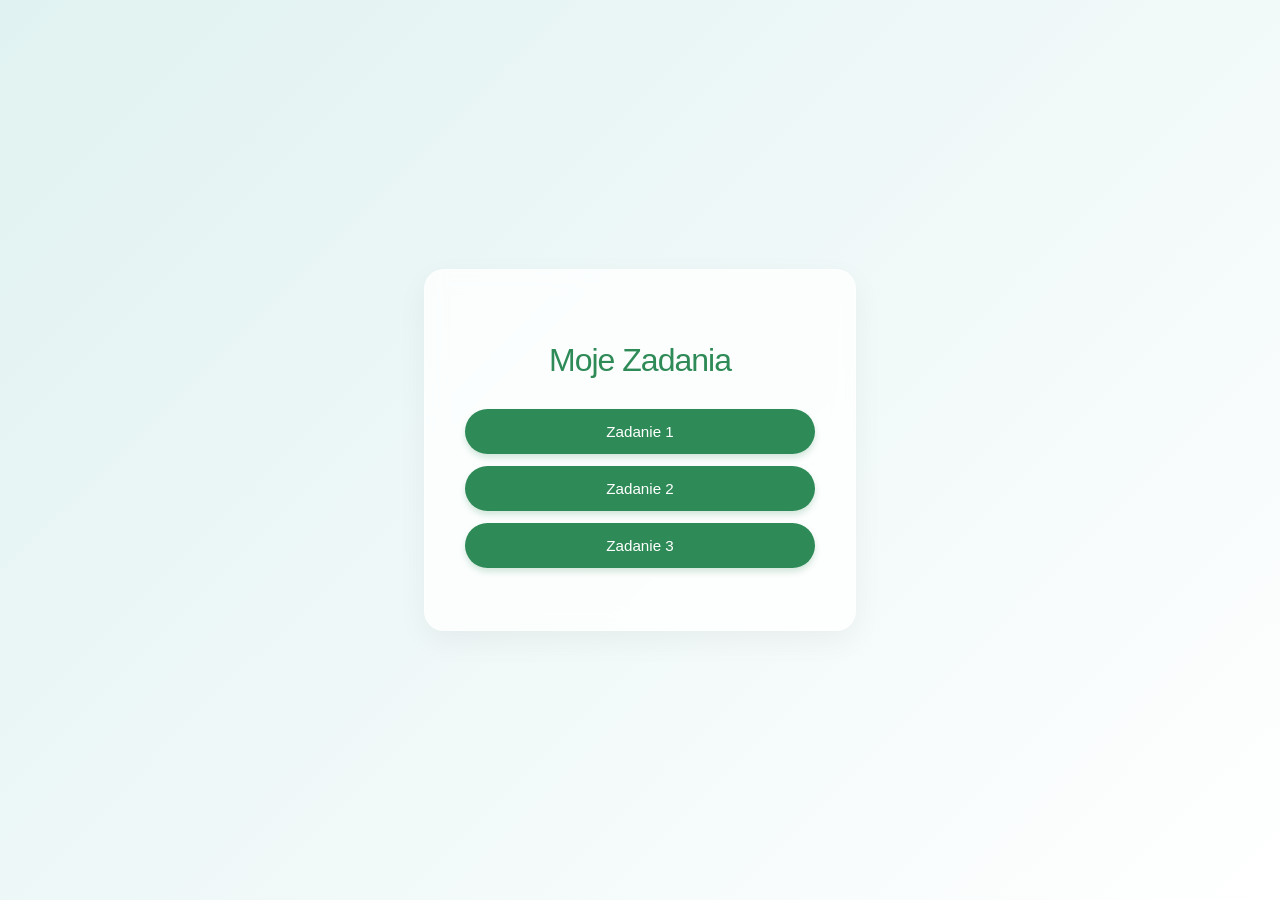
==== index.html @ 597c2dc7 "Update index.html" ====
<!DOCTYPE html>
<html lang="pl">
<head>
    <meta charset="UTF-8">
    <title>Moje Zadania - Tymofii</title>
    <link rel="stylesheet" href="style.css">
</head>
<body>
    <div class="container">
        <h1>Moje Zadania</h1>
        
        <a href="zad1_cv/index.html" class="btn">Zadanie 1 </a>
        
        <a href="zad2_css/index.html" class="btn">Zadanie 2</a>

        <a href="zad3_motyw/index.html" class="btn">Zadanie 3</a>
    </div>
</body>
</html>
---- style.css ----
body {
    background: linear-gradient(135deg, #e0f2f1 0%, #ffffff 100%);
    display: flex;
    justify-content: center;
    align-items: center;
    height: 100vh;
    margin: 0;
    font-family: 'Inter', -apple-system, BlinkMacSystemFont, sans-serif;
}

.container {
    background: rgba(255, 255, 255, 0.8);
    backdrop-filter: blur(10px); 
    padding: 50px 40px;
    border-radius: 20px;
    border: 1px solid rgba(255, 255, 255, 0.3);
    box-shadow: 0 10px 30px rgba(0, 0, 0, 0.05);
    text-align: center;
    width: 350px;
}

h1 {
    font-weight: 300;
    color: #2e8b57;
    margin-bottom: 30px;
    letter-spacing: -1px;
}

.btn {
    display: block;
    background-color: #2e8b57; 
    color: white;
    padding: 14px;
    margin: 12px 0;
    text-decoration: none;
    border-radius: 50px; 
    font-size: 0.95rem;
    font-weight: 500;
    transition: all 0.3s ease;
    box-shadow: 0 4px 6px rgba(46, 139, 87, 0.2);
}

.btn:hover {
    background-color: #246d45;
    transform: translateY(-2px); 
    box-shadow: 0 6px 12px rgba(46, 139, 87, 0.3);
}

.btn-outline {
    background-color: transparent;
    color: #2e8b57;
    border: 2px solid #2e8b57;
    box-shadow: none;
}

.btn-outline:hover {
    background-color: #2e8b57;
    color: white;
}
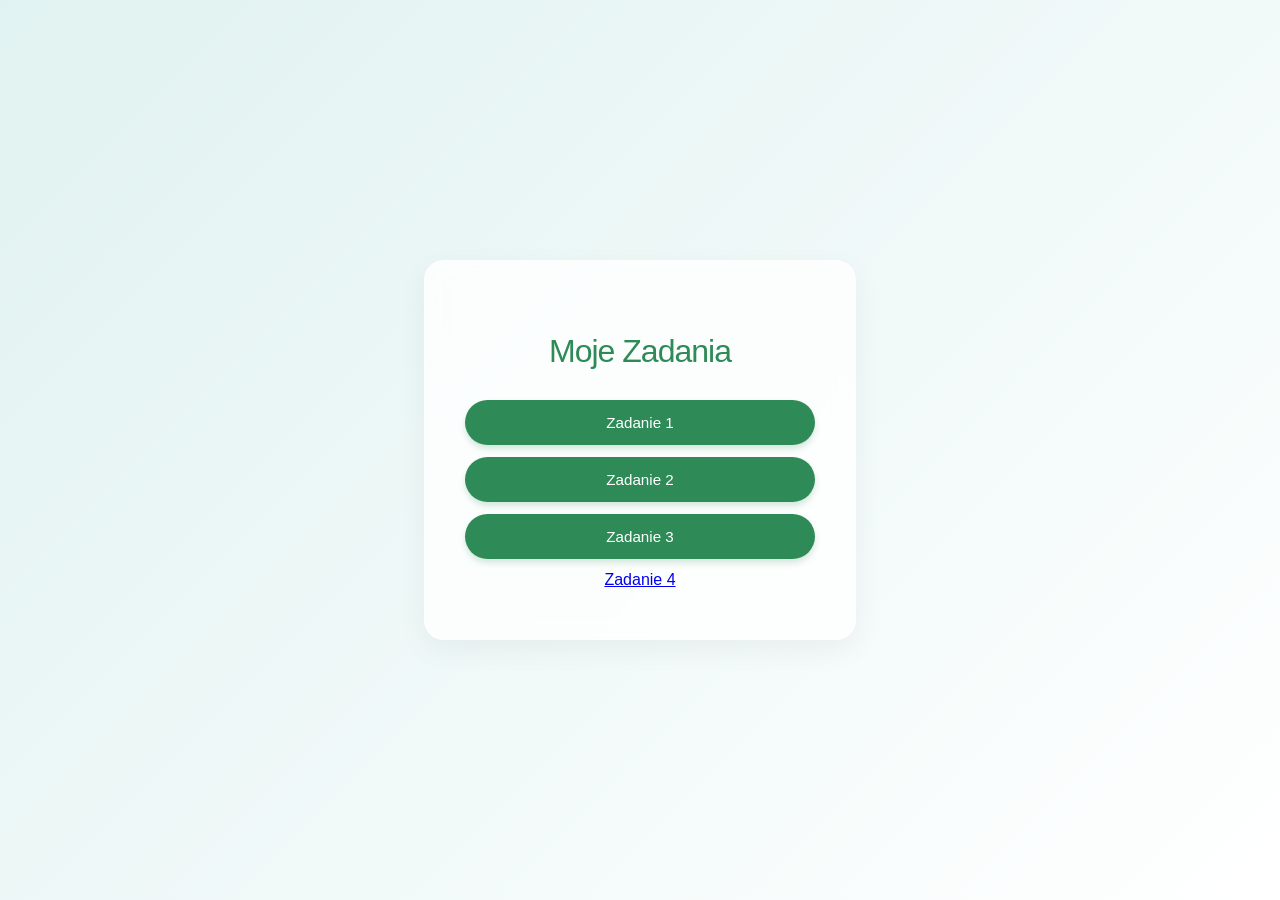
==== commit c15827d3: "Update index.html" ====
--- a/index.html
+++ b/index.html
@@ -14,6 +14,8 @@
         <a href="zad2_css/index.html" class="btn">Zadanie 2</a>
 
         <a href="zad3_motyw/index.html" class="btn">Zadanie 3</a>
+
+        <a href="zad4_js/index.html" class"btn">Zadanie 4</a>
     </div>
 </body>
 </html>
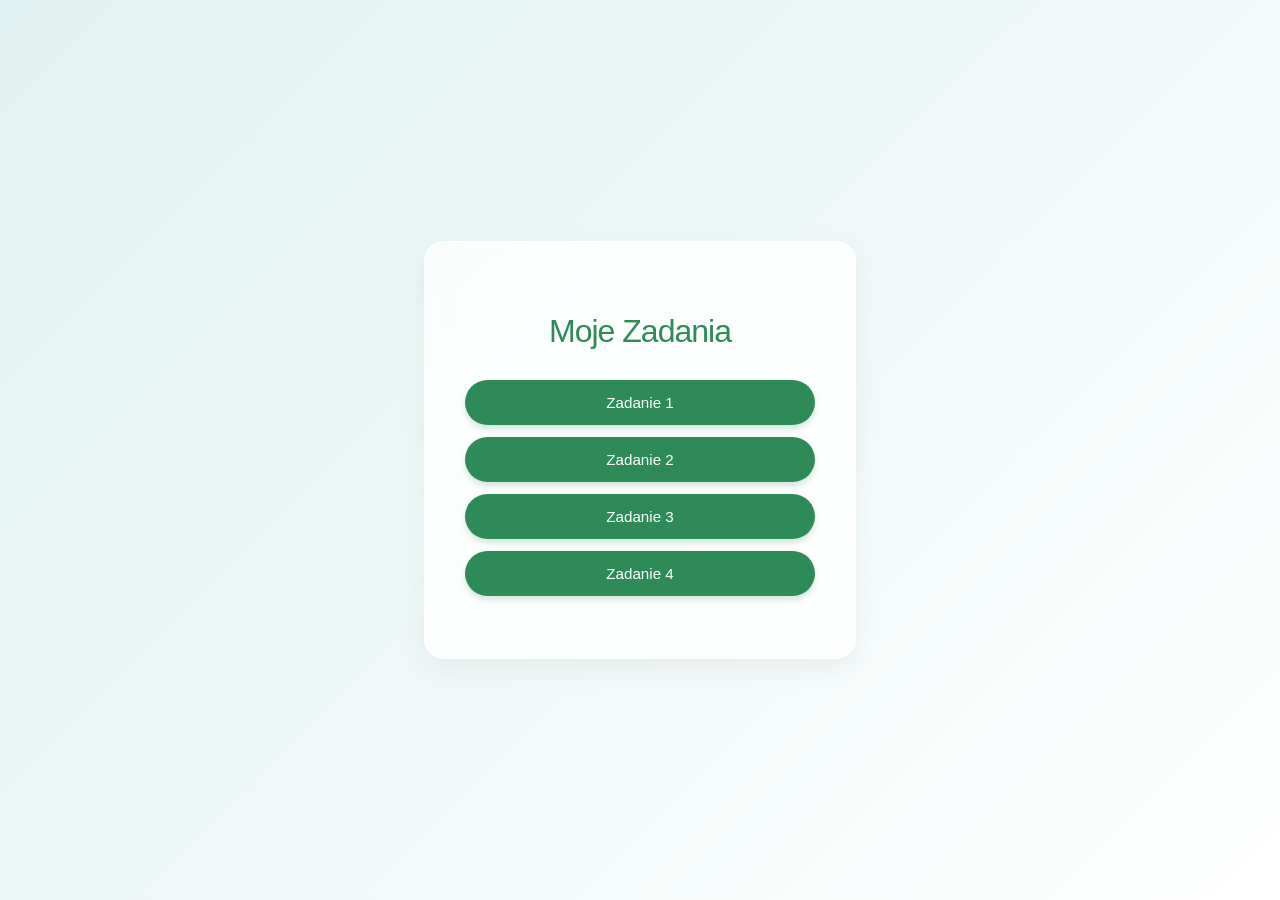
==== commit 1f562090: "Update index.html" ====
--- a/index.html
+++ b/index.html
@@ -15,7 +15,7 @@
 
         <a href="zad3_motyw/index.html" class="btn">Zadanie 3</a>
 
-        <a href="zad4_js/index.html" class"btn">Zadanie 4</a>
+        <a href="zad4_js/index.html" class="btn">Zadanie 4</a>
     </div>
 </body>
 </html>
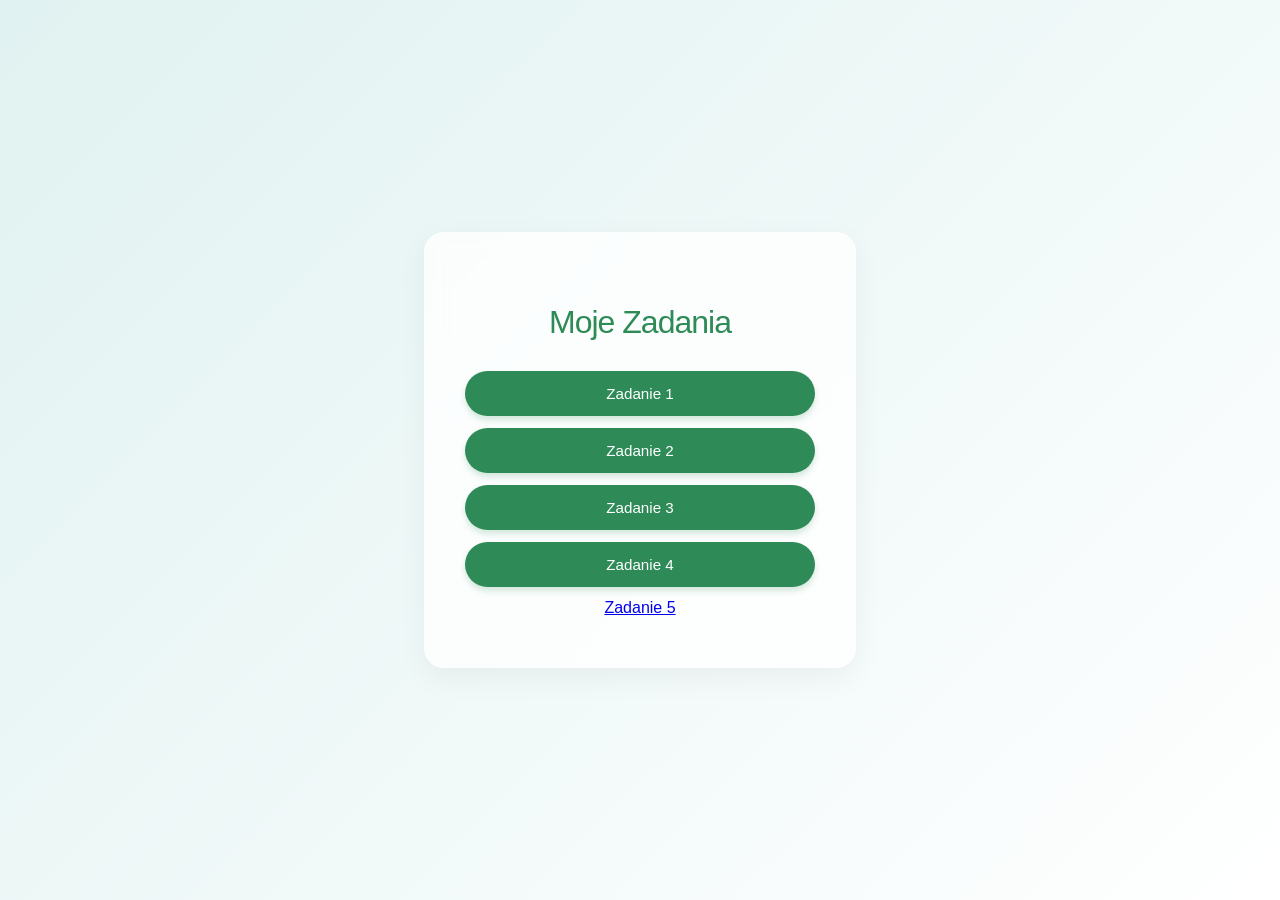
==== commit 0406ffc2: "Update index.html 77538" ====
--- a/index.html
+++ b/index.html
@@ -16,6 +16,8 @@
         <a href="zad3_motyw/index.html" class="btn">Zadanie 3</a>
 
         <a href="zad4_js/index.html" class="btn">Zadanie 4</a>
+        
+        <a href="zad5_form/index.html' class="btn">Zadanie 5</a>
     </div>
 </body>
 </html>
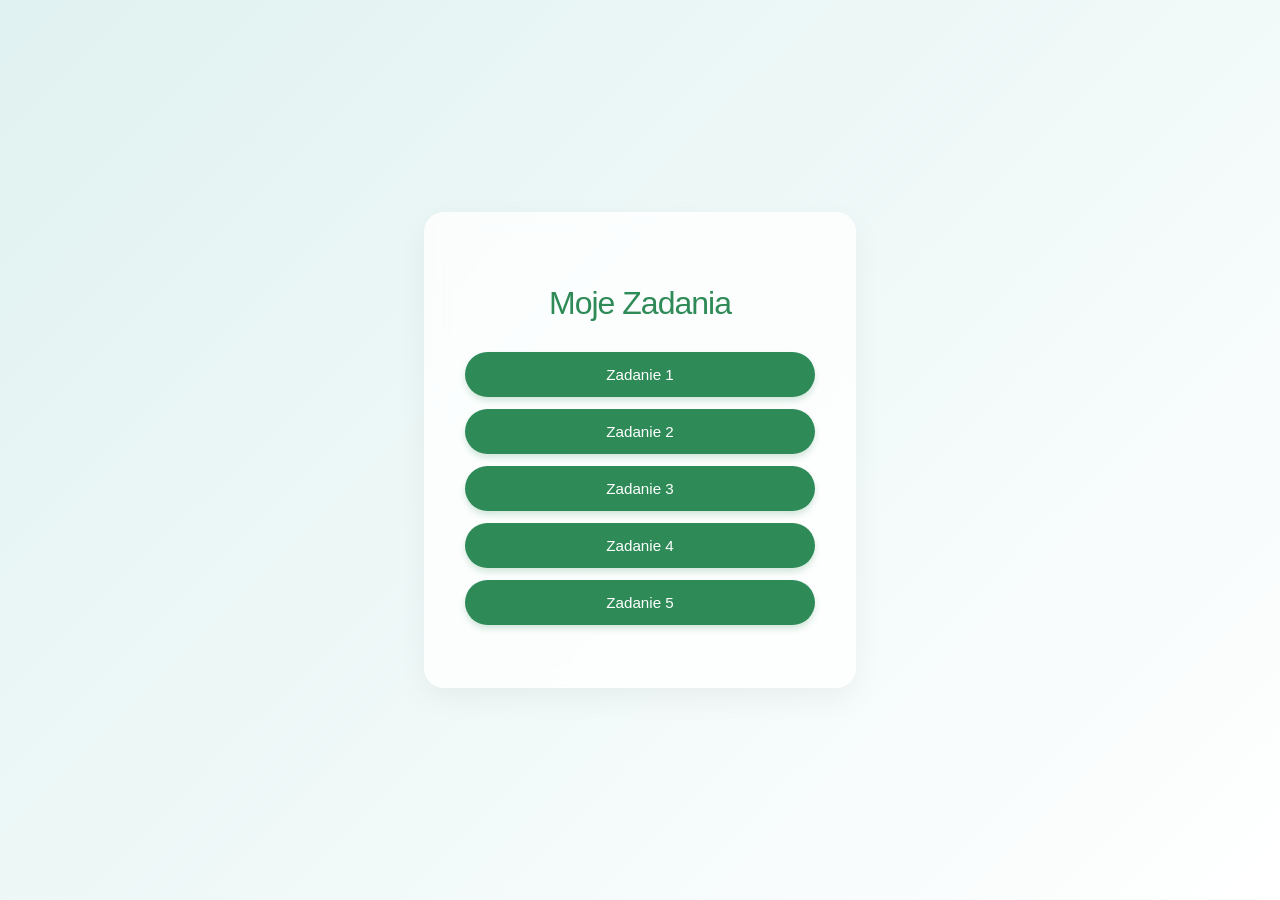
==== commit f1212c35: "Update index.html 77538" ====
--- a/index.html
+++ b/index.html
@@ -17,7 +17,7 @@
 
         <a href="zad4_js/index.html" class="btn">Zadanie 4</a>
         
-        <a href="zad5_form/index.html' class="btn">Zadanie 5</a>
+        <a href="zad5_form/index.html" class="btn">Zadanie 5</a>
     </div>
 </body>
 </html>
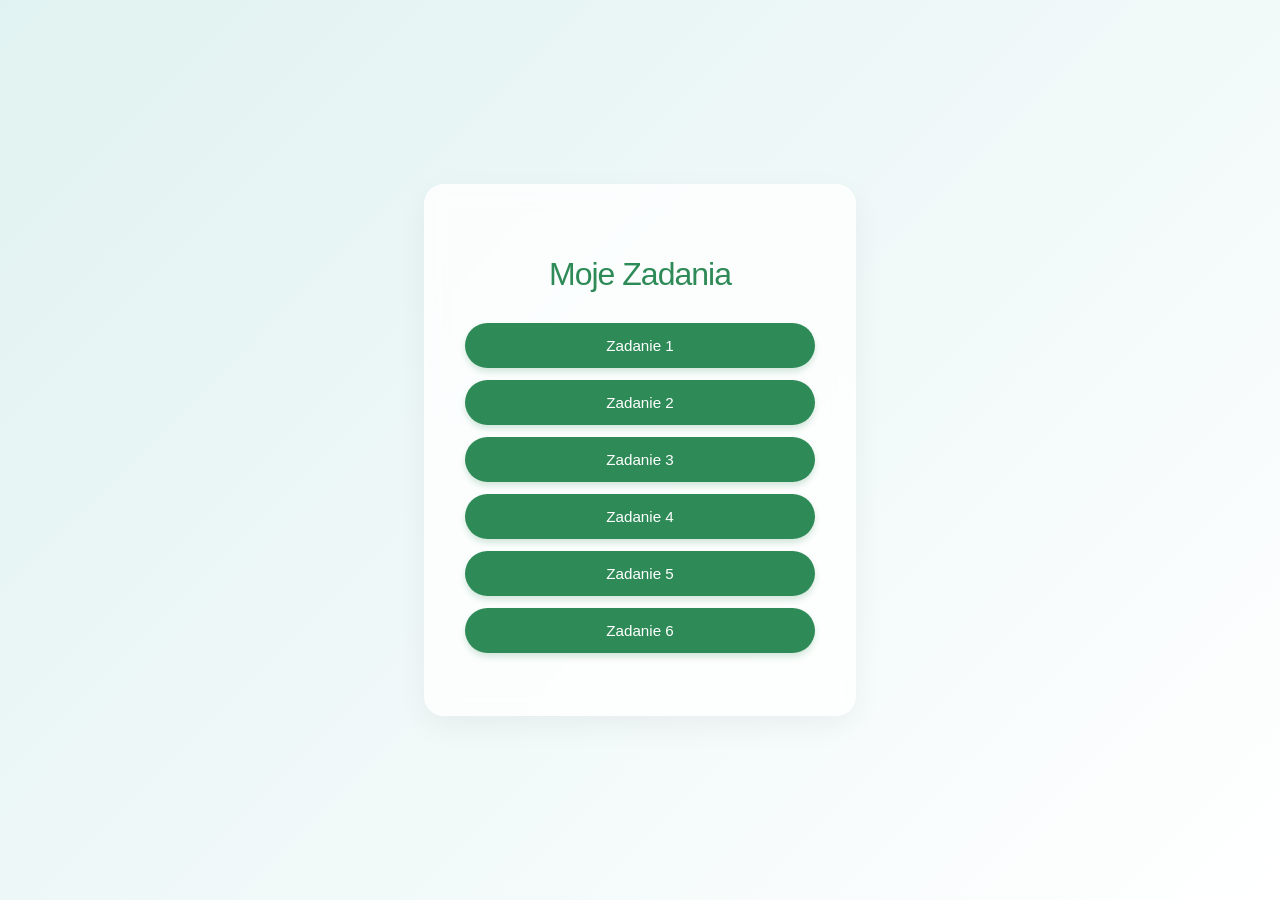
==== commit 8213f2ed: "Update index.html 77538" ====
--- a/index.html
+++ b/index.html
@@ -18,6 +18,8 @@
         <a href="zad4_js/index.html" class="btn">Zadanie 4</a>
         
         <a href="zad5_form/index.html" class="btn">Zadanie 5</a>
+
+        <a href="zad6_json/index.html" class="btn">Zadanie 6</a>
     </div>
 </body>
 </html>
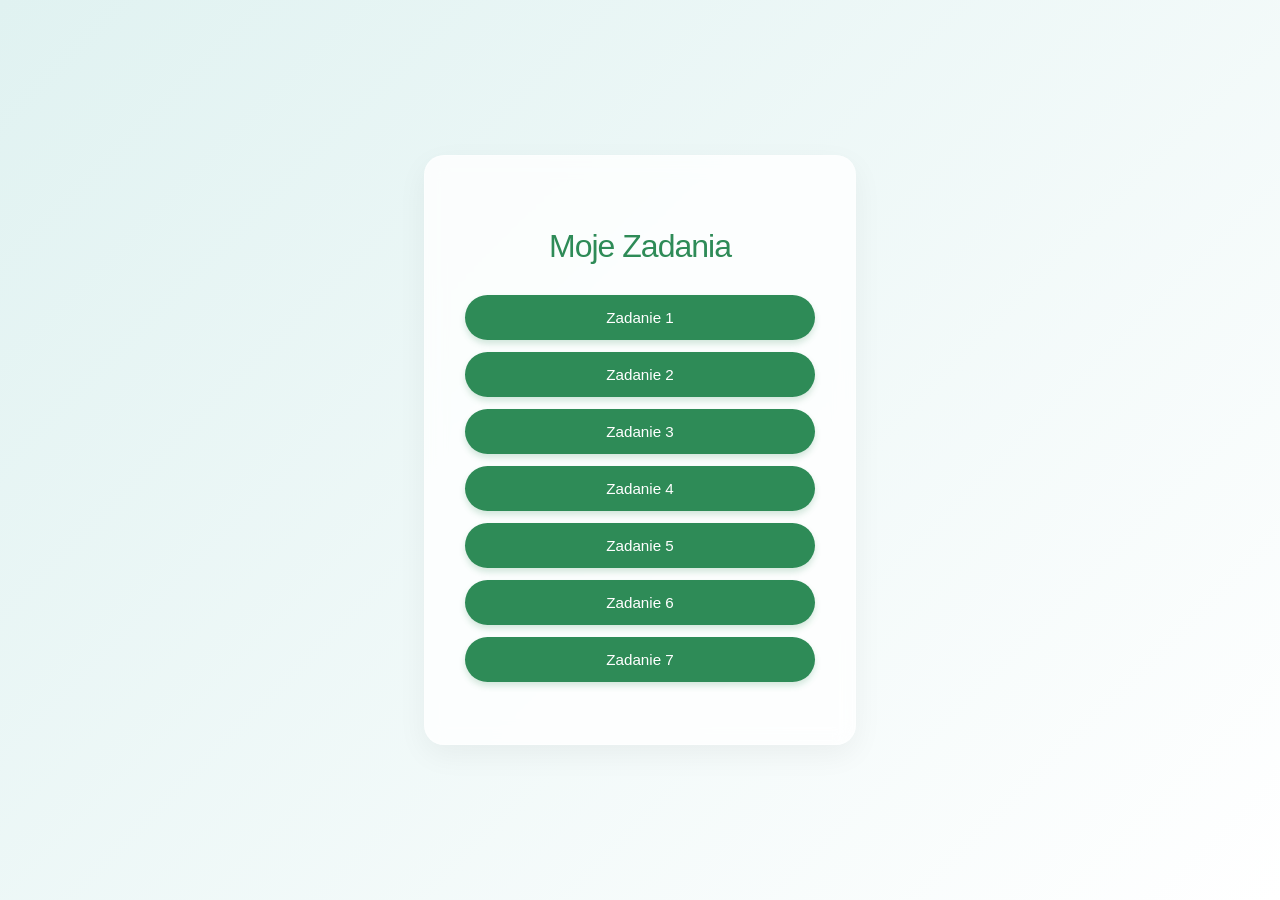
==== commit 6d62d0a4: "Update index.html 77538" ====
--- a/index.html
+++ b/index.html
@@ -20,6 +20,8 @@
         <a href="zad5_form/index.html" class="btn">Zadanie 5</a>
 
         <a href="zad6_json/index.html" class="btn">Zadanie 6</a>
+
+        <a href="zad7_storage/index.html" class="btn">Zadanie 7</a>
     </div>
 </body>
 </html>
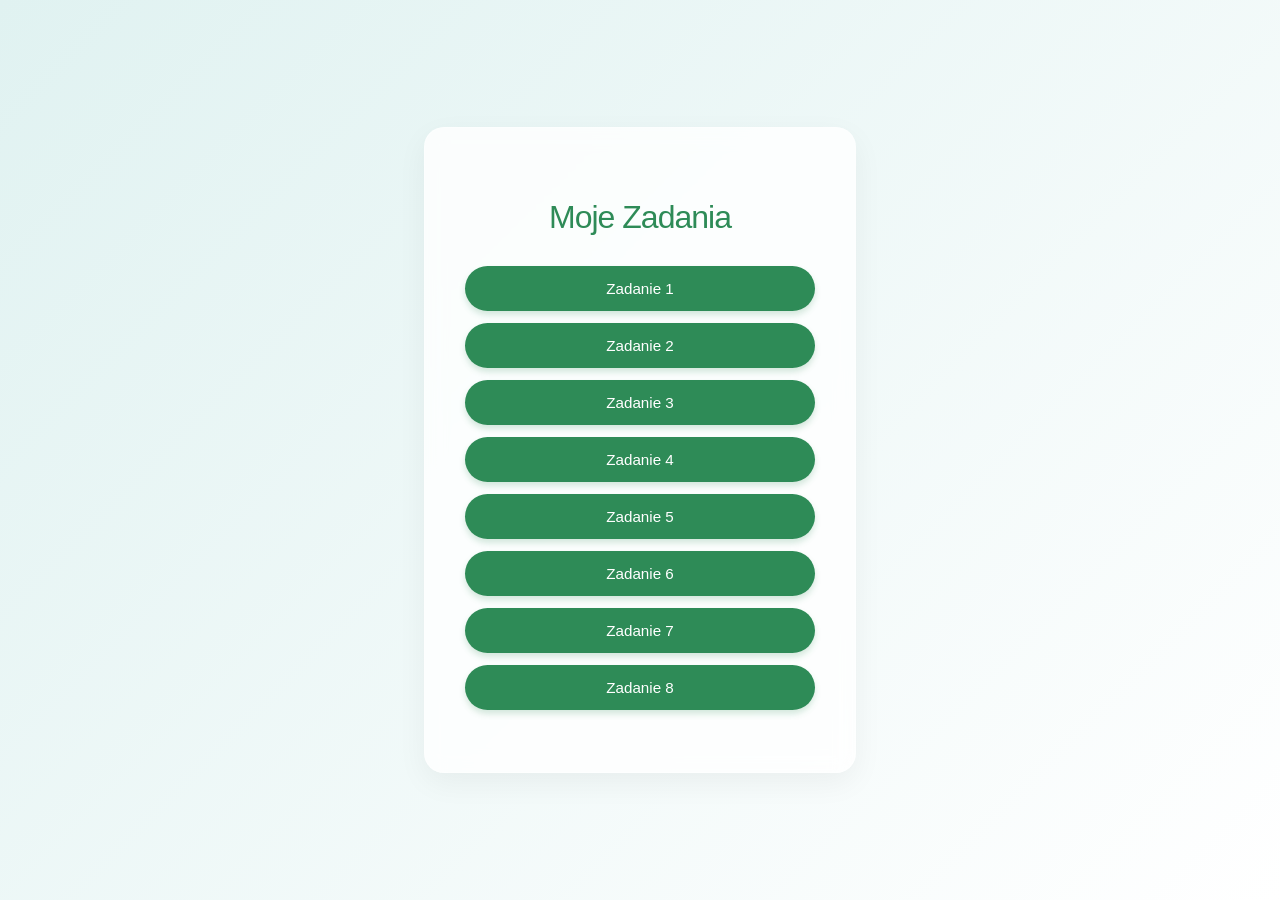
==== commit f23389e0: "77538 Update index.html" ====
--- a/index.html
+++ b/index.html
@@ -22,6 +22,8 @@
         <a href="zad6_json/index.html" class="btn">Zadanie 6</a>
 
         <a href="zad7_storage/index.html" class="btn">Zadanie 7</a>
+
+        <a href="zad8_backend/index.html" class="btn">Zadanie 8</a>
     </div>
 </body>
 </html>
